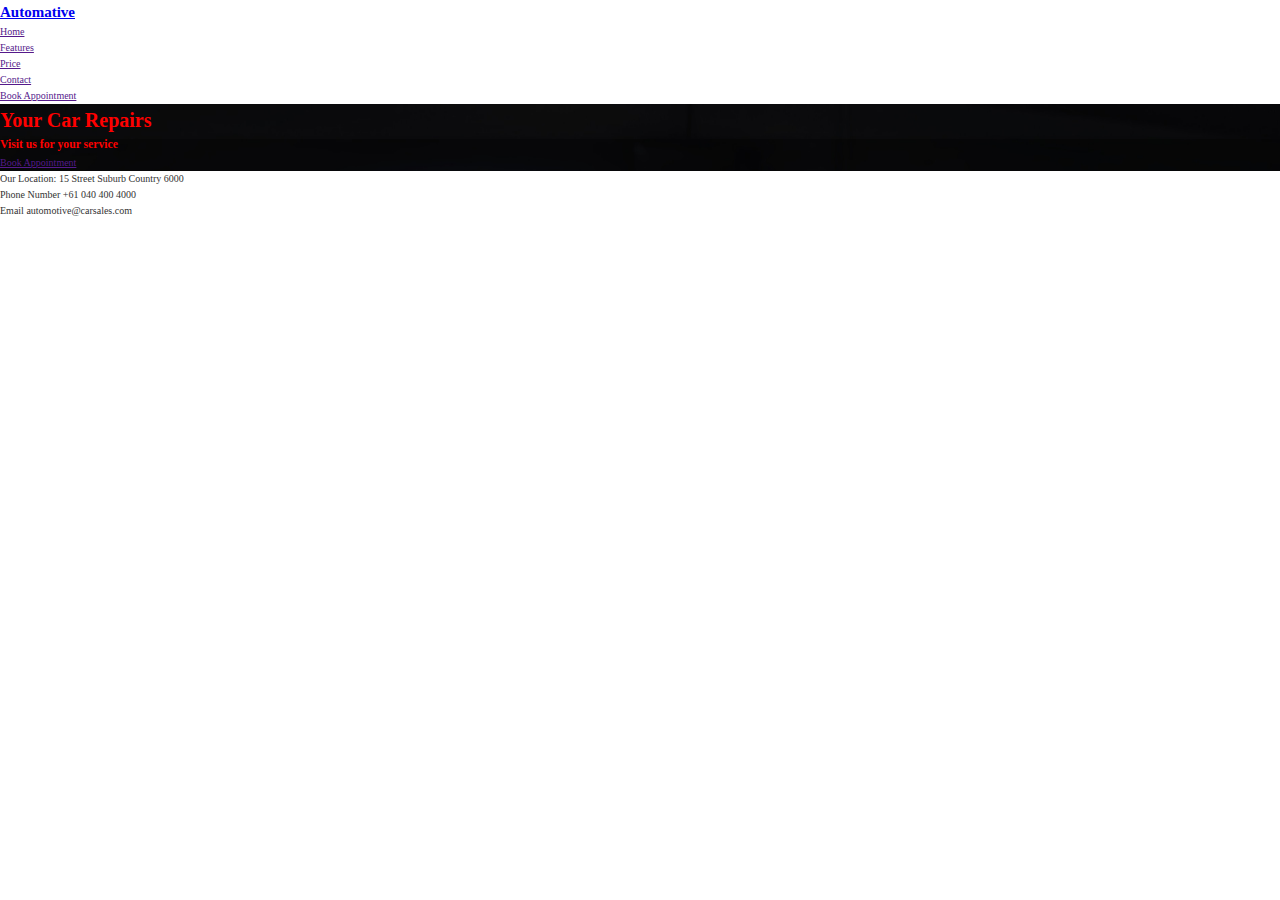
==== automative/index.html @ 9cff0f75 "initial commit" ====
<!DOCTYPE html>
    <head>
        <meta charset="UTF-8">
        <meta name="viewport" content="width=device-width, initial-scale=1.0">
        <title>Automative</title>
        <link rel="stylesheet" href="css/output.css" type="text/css">
    </head>
    <body>
        <div class="header">
            <div class="container">
                <ul class="nav__top__menu">
                    <li class="nav__top__single">
                        <a class="nav_top__header" href="/">
                            <span></span>
                            <h2>Automative</h2>
                        </a>
                    </li>
                    <li class="nav__top__single"><a href="">Home</a></li>
                    <li class="nav__top__single"><a href="">Features</a></li>
                    <li class="nav__top__single"><a href="">Price</a></li>
                    <li class="nav__top__single"><a href="">Contact</a></li>
                    <li class="nav__top__single"><a href="" class="nav__top__book">Book Appointment</a></li>
                </ul>
            </div>
            <div class="hero">
                <div class="container">
                    <h1>Your Car Repairs</h1>
                    <h3>Visit us for your service</h3>
                    <a href="" class="nav__top__book">Book Appointment</a>
                </div>
            </div>
        </div>
        <footer class="footer">
            <div class="container">
                <ul class="nav__bottom__menu">
                    <li class="nav_bottom__single">
                        <span class="nav__bottom__subtitle">Our Location:</span>
                        <span class="nav__bottom__content">15 Street Suburb Country 6000</span>
                    </li>
                    <li class="nav_bottom__single">
                        <span class="nav__bottom__subtitle">Phone Number</span>
                        <span class="nav__bottom__content">+61 040 400 4000</span>
                    </li>
                    <li class="nav_bottom__single">
                        <span class="nav__bottom__subtitle">Email</span>
                        <span class="nav__bottom__content">automotive@carsales.com</span>
                    </li>
                </ul>
            </div>
        </footer>
    </body>
</html>
---- automative/css/output.css ----
* {
  padding: 0;
  margin: 0;
}

*,
*::before,
*::after {
  box-sizing: inherit;
}

html {
  box-sizing: border-box;
  font-size: 62.5%;
}
@media only screen and (max-width: ___) {
  html {
    font-size: 50%;
  }
}

body {
  font-family: "roboto", "Open Sans";
  font-weight: 400;
  line-height: 1.6;
  color: #333;
}

.hero {
  background-image: url(../img/bg.jpg);
}

@media screen and (max-width: 90em) {
  .header {
    color: red;
  }
}
@media screen and (max-width: 64em) {
  .header {
    color: blue;
  }
}
@media screen and (max-width: 48em) {
  .header {
    color: orange;
  }
}
@media screen and (max-width: 26.5625em) {
  .header {
    color: purple;
  }
}

/*# sourceMappingURL=output.css.map */
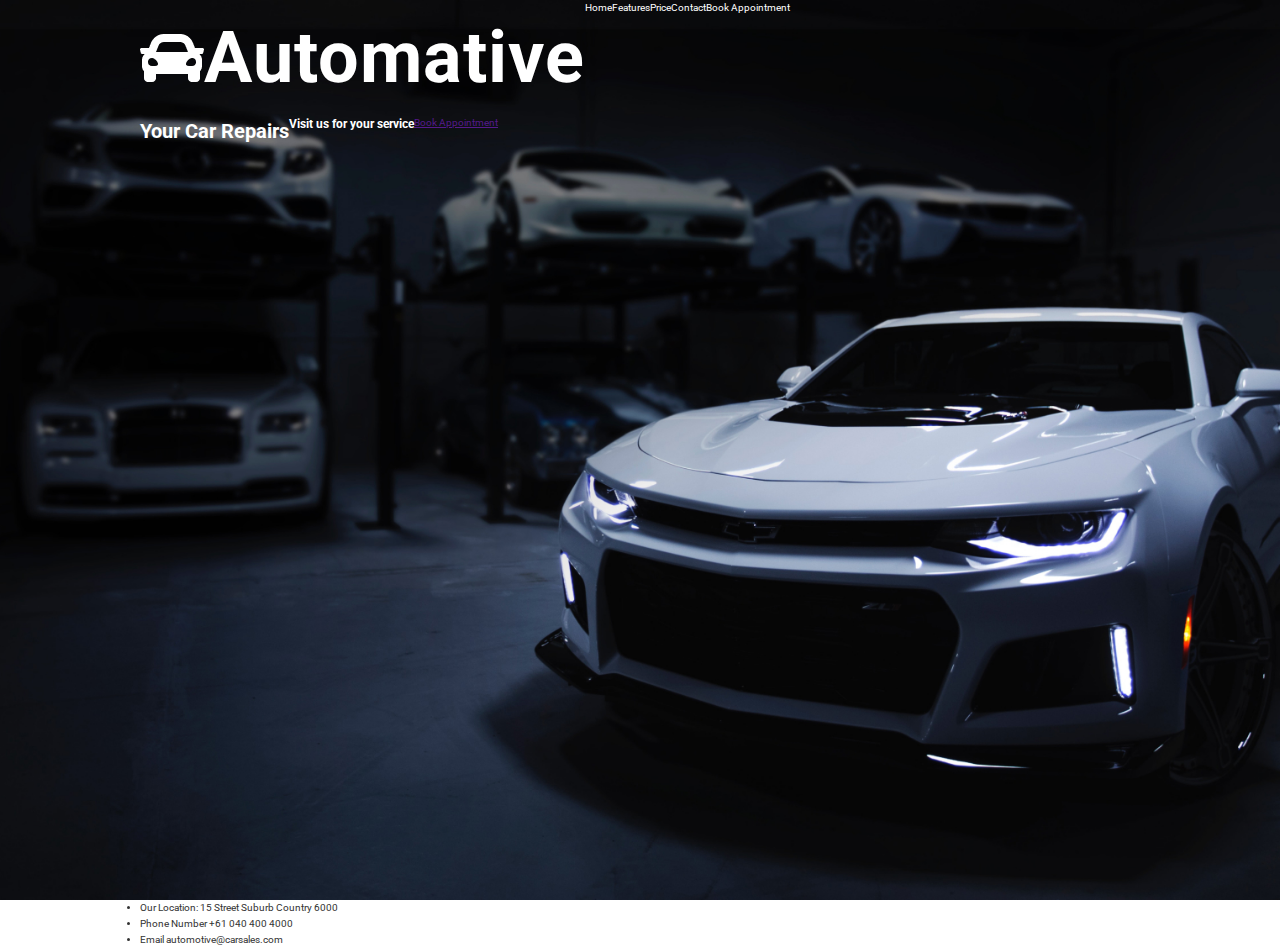
==== commit cd8a18d6: "added top nav and background image of header" ====
--- a/automative/index.html
+++ b/automative/index.html
@@ -6,20 +6,20 @@
         <link rel="stylesheet" href="css/output.css" type="text/css">
     </head>
     <body>
-        <div class="header">
+        <header class="header">
             <div class="container">
+                <span class="nav__top__header">
+                    <a class="nav__top__main nav__top__single--link" href="/">
+                        <img src="./img/car-solid 1.png" alt="Automative Logo" class="nav__top__logo"></img>
+                        <h2>Automative</h2>
+                    </a>
+                </span>
                 <ul class="nav__top__menu">
-                    <li class="nav__top__single">
-                        <a class="nav_top__header" href="/">
-                            <span></span>
-                            <h2>Automative</h2>
-                        </a>
-                    </li>
-                    <li class="nav__top__single"><a href="">Home</a></li>
-                    <li class="nav__top__single"><a href="">Features</a></li>
-                    <li class="nav__top__single"><a href="">Price</a></li>
-                    <li class="nav__top__single"><a href="">Contact</a></li>
-                    <li class="nav__top__single"><a href="" class="nav__top__book">Book Appointment</a></li>
+                    <li class="nav__top__single"><a href="" class="nav__top__single--link">Home</a></li>
+                    <li class="nav__top__single"><a href="" class="nav__top__single--link">Features</a></li>
+                    <li class="nav__top__single"><a href="" class="nav__top__single--link">Price</a></li>
+                    <li class="nav__top__single"><a href="" class="nav__top__single--link">Contact</a></li>
+                    <li class="nav__top__single"><a href="" class="nav__top__single--link nav__top__book">Book Appointment</a></li>
                 </ul>
             </div>
             <div class="hero">
@@ -29,7 +29,7 @@
                     <a href="" class="nav__top__book">Book Appointment</a>
                 </div>
             </div>
-        </div>
+        </header>
         <footer class="footer">
             <div class="container">
                 <ul class="nav__bottom__menu">
--- a/automative/css/output.css
+++ b/automative/css/output.css
@@ -1,3 +1,4 @@
+@import url("https://fonts.googleapis.com/css2?family=Open+Sans:wght@400;600&family=Roboto:ital,wght@0,400;1,300;1,400&display=swap");
 * {
   padding: 0;
   margin: 0;
@@ -13,42 +14,51 @@
   box-sizing: border-box;
   font-size: 62.5%;
 }
-@media only screen and (max-width: ___) {
-  html {
-    font-size: 50%;
-  }
-}
 
 body {
-  font-family: "roboto", "Open Sans";
+  font-family: "Roboto", "Open Sans";
   font-weight: 400;
   line-height: 1.6;
   color: #333;
 }
 
-.hero {
-  background-image: url(../img/bg.jpg);
+.container {
+  max-width: 100rem;
+  margin: 0 auto;
 }
 
-@media screen and (max-width: 90em) {
-  .header {
-    color: red;
-  }
+.header {
+  background: url("../img/bg.jpg") no-repeat center center;
+  background-size: cover;
+  height: 100vh;
 }
-@media screen and (max-width: 64em) {
-  .header {
-    color: blue;
-  }
+
+.header {
+  color: #ffffff;
 }
-@media screen and (max-width: 48em) {
-  .header {
-    color: orange;
-  }
+.header .container {
+  display: flex;
 }
-@media screen and (max-width: 26.5625em) {
-  .header {
-    color: purple;
-  }
+.header .nav__top__main {
+  display: flex;
+  align-items: center;
+}
+.header .nav__top__menu {
+  display: flex;
+  list-style: none;
+  color: inherit;
+}
+.header .nav__top__single--link {
+  color: inherit;
+  text-decoration: none;
+}
+.header .nav__top__header {
+  font-size: 4.8rem;
+  letter-spacing: 1px;
+}
+.header .nav__top__logo {
+  width: 6.4rem;
+  height: 6.4rem;
 }
 
 /*# sourceMappingURL=output.css.map */
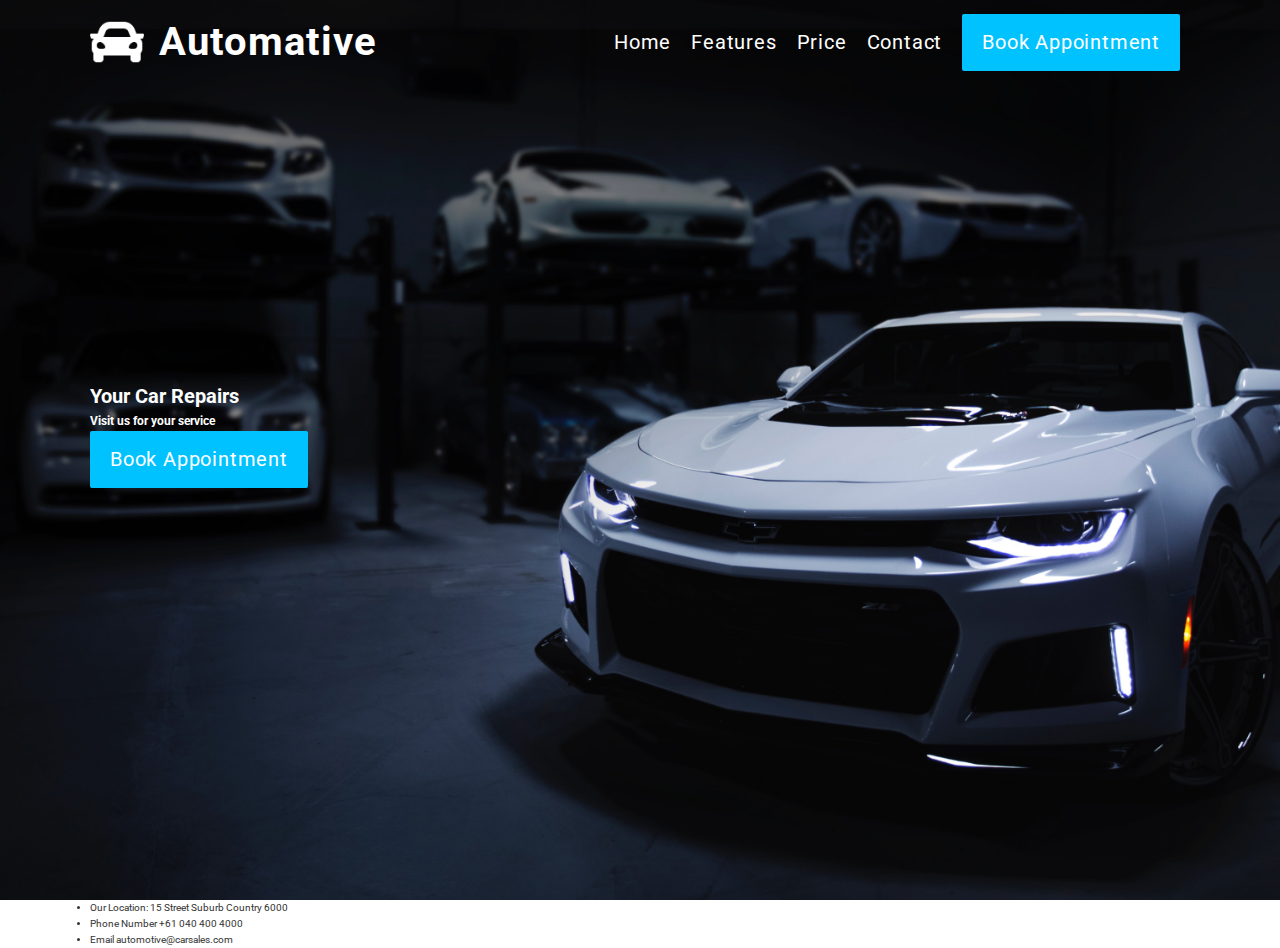
==== commit f1cde990: "Added mdbootstrap and some more styling to automative" ====
--- a/automative/index.html
+++ b/automative/index.html
@@ -11,7 +11,7 @@
                 <span class="nav__top__header">
                     <a class="nav__top__main nav__top__single--link" href="/">
                         <img src="./img/car-solid 1.png" alt="Automative Logo" class="nav__top__logo"></img>
-                        <h2>Automative</h2>
+                        <h2 class="nav__top__header">Automative</h2>
                     </a>
                 </span>
                 <ul class="nav__top__menu">
@@ -19,14 +19,14 @@
                     <li class="nav__top__single"><a href="" class="nav__top__single--link">Features</a></li>
                     <li class="nav__top__single"><a href="" class="nav__top__single--link">Price</a></li>
                     <li class="nav__top__single"><a href="" class="nav__top__single--link">Contact</a></li>
-                    <li class="nav__top__single"><a href="" class="nav__top__single--link nav__top__book">Book Appointment</a></li>
+                    <li class="nav__top__single"><a href="" class="nav__top__single--link btn btn--blue">Book Appointment</a></li>
                 </ul>
             </div>
             <div class="hero">
                 <div class="container">
-                    <h1>Your Car Repairs</h1>
-                    <h3>Visit us for your service</h3>
-                    <a href="" class="nav__top__book">Book Appointment</a>
+                    <h1 class="hero__header--main">Your Car Repairs</h1>
+                    <h3 class="hero__header--sub">Visit us for your service</h3>
+                    <a href="" class="nav__top__book btn btn--blue">Book Appointment</a>
                 </div>
             </div>
         </header>
--- a/automative/css/output.css
+++ b/automative/css/output.css
@@ -23,7 +23,7 @@
 }
 
 .container {
-  max-width: 100rem;
+  max-width: 110rem;
   margin: 0 auto;
 }
 
@@ -33,11 +33,31 @@
   height: 100vh;
 }
 
+.btn {
+  color: #ffffff;
+  text-decoration: none;
+  font-size: 2rem;
+  letter-spacing: 0.8px;
+  background-color: #00C2FF;
+  padding: 1.25rem 2rem;
+  border-radius: 2px;
+  border: none;
+  transition: all 0.5s;
+  opacity: 1;
+  display: block;
+  cursor: pointer;
+}
+.btn:hover {
+  opacity: 0.8;
+}
+
 .header {
   color: #ffffff;
+  padding-top: 1rem;
 }
 .header .container {
   display: flex;
+  justify-content: space-between;
 }
 .header .nav__top__main {
   display: flex;
@@ -45,20 +65,40 @@
 }
 .header .nav__top__menu {
   display: flex;
+  align-items: center;
   list-style: none;
   color: inherit;
+}
+.header .nav__top__single {
+  font-size: 2rem;
+  letter-spacing: 0.8px;
+  margin: 0rem 1rem;
 }
 .header .nav__top__single--link {
   color: inherit;
   text-decoration: none;
 }
 .header .nav__top__header {
-  font-size: 4.8rem;
+  font-size: 4rem;
   letter-spacing: 1px;
 }
 .header .nav__top__logo {
-  width: 6.4rem;
-  height: 6.4rem;
+  width: 5.4rem;
+  height: 5.4rem;
+  margin-right: 1.5rem;
+}
+
+.hero .container {
+  display: flex;
+  flex-direction: column;
+  justify-content: center;
+  height: 80vh;
+}
+.hero .container .nav__top__book {
+  align-self: flex-start;
+}
+.hero__header--main {
+  font-size: 6.4;
 }
 
 /*# sourceMappingURL=output.css.map */
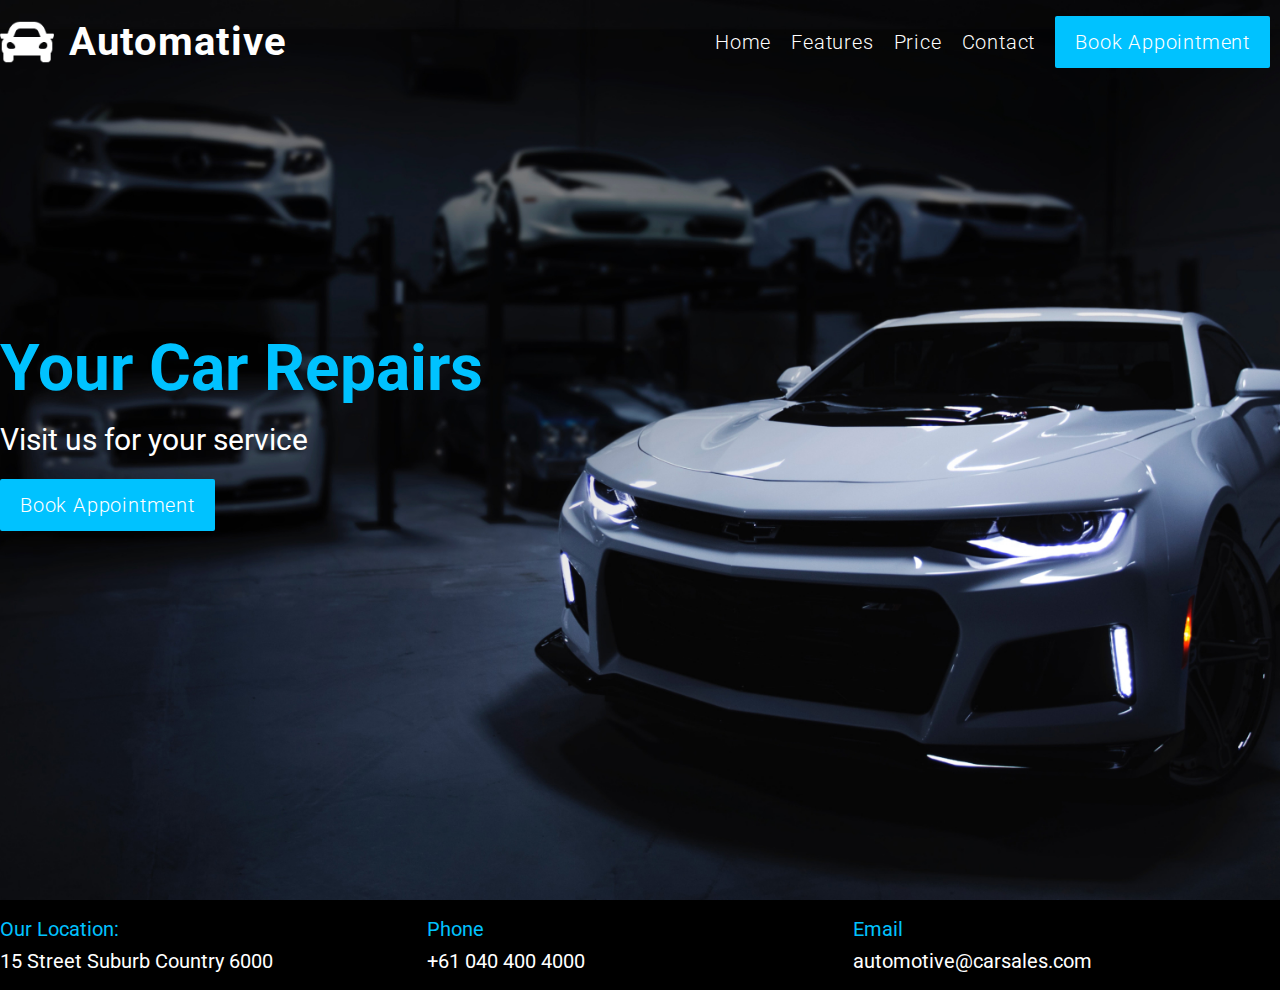
==== commit eba67198: "finished desktop styling" ====
--- a/automative/index.html
+++ b/automative/index.html
@@ -15,36 +15,30 @@
                     </a>
                 </span>
                 <ul class="nav__top__menu">
-                    <li class="nav__top__single"><a href="" class="nav__top__single--link">Home</a></li>
-                    <li class="nav__top__single"><a href="" class="nav__top__single--link">Features</a></li>
-                    <li class="nav__top__single"><a href="" class="nav__top__single--link">Price</a></li>
-                    <li class="nav__top__single"><a href="" class="nav__top__single--link">Contact</a></li>
-                    <li class="nav__top__single"><a href="" class="nav__top__single--link btn btn--blue">Book Appointment</a></li>
+                    <li class="nav__top__single"><a href="#" class="nav__top__single--link">Home</a></li>
+                    <li class="nav__top__single"><a href="#" class="nav__top__single--link">Features</a></li>
+                    <li class="nav__top__single"><a href="#" class="nav__top__single--link">Price</a></li>
+                    <li class="nav__top__single"><a href="#" class="nav__top__single--link">Contact</a></li>
+                    <li class="nav__top__single"><a href="#" class="nav__top__single--link btn btn--blue">Book Appointment</a></li>
                 </ul>
             </div>
             <div class="hero">
                 <div class="container">
                     <h1 class="hero__header--main">Your Car Repairs</h1>
                     <h3 class="hero__header--sub">Visit us for your service</h3>
-                    <a href="" class="nav__top__book btn btn--blue">Book Appointment</a>
+                    <a href="#" class="nav__top__book btn btn--blue">Book Appointment</a>
                 </div>
             </div>
         </header>
         <footer class="footer">
             <div class="container">
                 <ul class="nav__bottom__menu">
-                    <li class="nav_bottom__single">
-                        <span class="nav__bottom__subtitle">Our Location:</span>
-                        <span class="nav__bottom__content">15 Street Suburb Country 6000</span>
-                    </li>
-                    <li class="nav_bottom__single">
-                        <span class="nav__bottom__subtitle">Phone Number</span>
-                        <span class="nav__bottom__content">+61 040 400 4000</span>
-                    </li>
-                    <li class="nav_bottom__single">
-                        <span class="nav__bottom__subtitle">Email</span>
-                        <span class="nav__bottom__content">automotive@carsales.com</span>
-                    </li>
+                    <span class="nav__bottom__subtitle nav__bottom__location">Our Location:</span>
+                    <span class="nav__bottom__content nav__bottom__address">15 Street Suburb Country 6000</span>
+                    <span class="nav__bottom__subtitle nav__bottom__phone">Phone</span>
+                    <span class="nav__bottom__content nav__bottom__number">+61 040 400 4000</span>
+                    <span class="nav__bottom__subtitle nav__bottom__email">Email</span>
+                    <span class="nav__bottom__content nav__bottom__email-address">automotive@carsales.com</span>
                 </ul>
             </div>
         </footer>
--- a/automative/css/output.css
+++ b/automative/css/output.css
@@ -1,4 +1,4 @@
-@import url("https://fonts.googleapis.com/css2?family=Open+Sans:wght@400;600&family=Roboto:ital,wght@0,400;1,300;1,400&display=swap");
+@import url("https://fonts.googleapis.com/css2?family=Open+Sans:wght@400;600&family=Roboto:wght@100;300;400;500;700&display=swap");
 * {
   padding: 0;
   margin: 0;
@@ -23,7 +23,7 @@
 }
 
 .container {
-  max-width: 110rem;
+  max-width: 130rem;
   margin: 0 auto;
 }
 
@@ -33,24 +33,38 @@
   height: 100vh;
 }
 
-.btn {
-  color: #ffffff;
-  text-decoration: none;
-  font-size: 2rem;
-  letter-spacing: 0.8px;
-  background-color: #00C2FF;
-  padding: 1.25rem 2rem;
-  border-radius: 2px;
-  border: none;
-  transition: all 0.5s;
-  opacity: 1;
-  display: block;
-  cursor: pointer;
+.footer {
+  height: 10vh;
+  background-color: #000000;
+  color: white;
 }
-.btn:hover {
-  opacity: 0.8;
+.footer .container {
+  height: 100%;
+  display: flex;
+  align-items: center;
 }
 
+.nav__bottom__menu {
+  width: 100%;
+  display: grid;
+  justify-content: center;
+  grid-template-columns: repeat(3, 1fr);
+  font-size: 2rem;
+}
+.nav__bottom__menu > * {
+  font-size: inherit;
+}
+.nav__bottom__location, .nav__bottom__phone, .nav__bottom__email {
+  color: #00C2FF;
+}
+.nav__bottom__phone {
+  grid-column-start: 2;
+  grid-row-start: 1;
+}
+.nav__bottom__email {
+  grid-column-start: 3;
+  grid-row-start: 1;
+}
 .header {
   color: #ffffff;
   padding-top: 1rem;
@@ -68,6 +82,7 @@
   align-items: center;
   list-style: none;
   color: inherit;
+  font-weight: 300;
 }
 .header .nav__top__single {
   font-size: 2rem;
@@ -98,7 +113,33 @@
   align-self: flex-start;
 }
 .hero__header--main {
-  font-size: 6.4;
+  font-size: 6.4rem;
+  color: #00C2FF;
+  line-height: 1;
+}
+.hero__header--sub {
+  font-size: 3rem;
+  font-weight: 400;
+  margin: 1.5rem 0;
+}
+
+.btn {
+  color: #ffffff;
+  text-decoration: none;
+  font-weight: 300;
+  font-size: 2rem;
+  letter-spacing: 0.8px;
+  background-color: #00C2FF;
+  padding: 1rem 2rem;
+  border-radius: 2px;
+  border: none;
+  transition: all 0.5s;
+  opacity: 1;
+  display: block;
+  cursor: pointer;
+}
+.btn:hover {
+  opacity: 0.8;
 }
 
 /*# sourceMappingURL=output.css.map */
